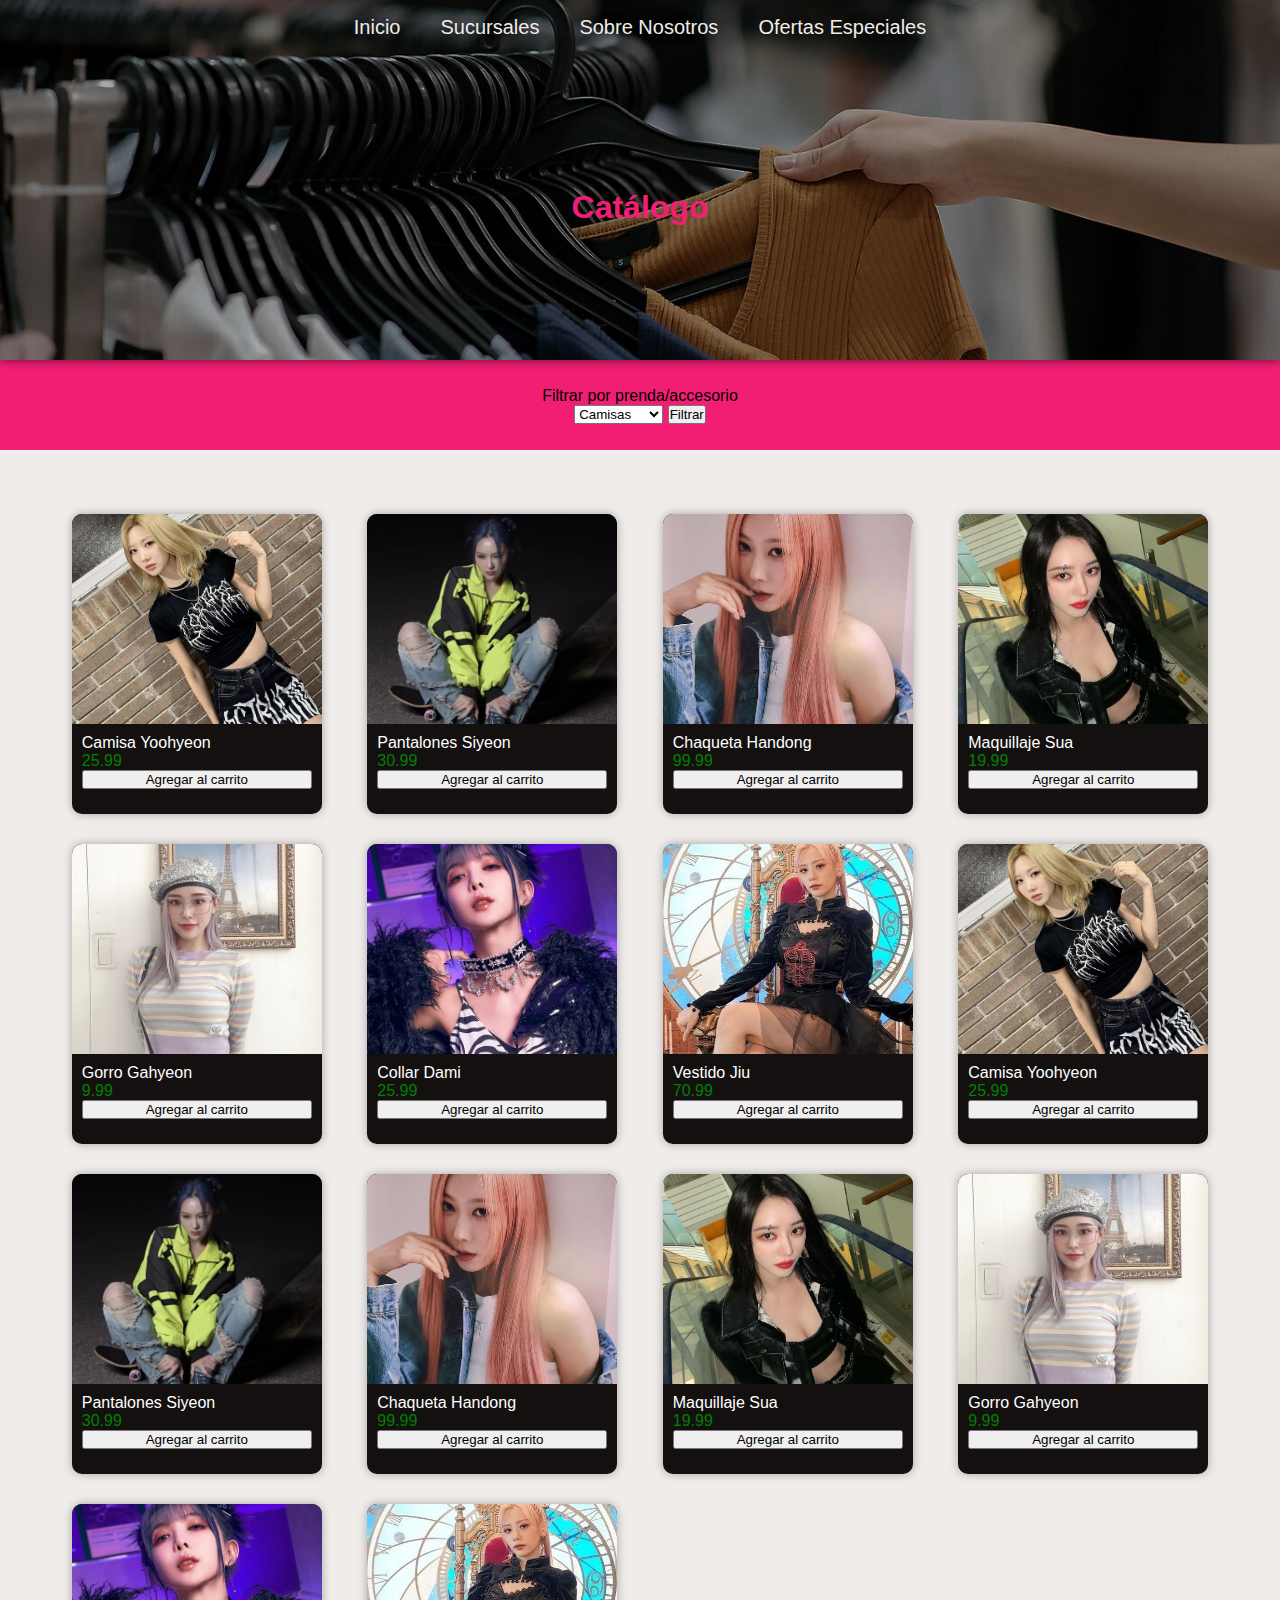
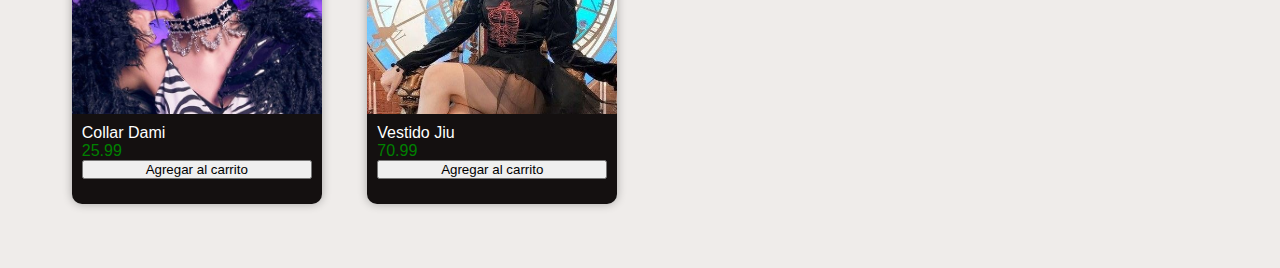
==== html/catalogue.html @ f9e7cbe6 "Se agregó contenido a la homepage y a la página de cátalogo" ====
<!DOCTYPE html>
<html lang="en">
<head>
    <meta charset="UTF-8">
    <meta name="viewport" content="width=device-width, initial-scale=1.0">
    <title>FashionClubSV | Catálogo</title>
    <link rel="stylesheet" href="/css/styles.css">
</head>
<body>
    
    <!--Banner-->
    <div class="header">
        <!--NavBar-->
        <nav class="nav-bar">
            <a class="nav-bar__link" href="/index.html">Inicio</a>
            <a class="nav-bar__link" href="#">Sucursales</a>
            <a class="nav-bar__link" href="#">Sobre Nosotros</a>
            <a class="nav-bar__link" href="#">Ofertas Especiales</a>
        </nav> 
        <!--CatalogueTitle-->   
        <div class="title">
            <h1 class="catalogue-title">Catálogo</h1>
        </div>
        <!--SideMenuBtn-->
        <button class="header__open-side-menu-btn">Menú</button>
        <!--Background-->
        <img class="header__img" src="/img/catalogue/catalogo-banner.png">
    </div>

    <!--SideMenu-->
    <div class="side-menu">
        <a class="side-menu__link" href="#">Catálogo</a>
        <a class="side-menu__linkk" href="#">Sucursales</a>
        <a class="side-menu__link" href="#">Sobre Nosotros</a>
        <a class="side-menu__link" href="#">Ofertas Especiales</a>
        <button class="side-menu__close-side-menu-btn">Cerrar</button>
    </div>    

    <div class="filter-bar">
        <label for="options">Filtrar por prenda/accesorio</label>
        <form action="#">
            <select name="options" id="clothes-options">
                <option value="1">Camisas</option>
                <option value="2">Pantalones</option>
                <option value="3">Gorros</option>
                <option value="4">Maquillaje</option>
                <option value="5">Accesorios</option>
                <option value="6">Chaquetas</option>
                <option value="7">Vestidos</option>
            </select>
            <button>Filtrar</button>
        </form>
    </div>

    <div class="products-container">
    </div>

    <script src="/js/catalogue-data-base.js"></script>
    <script src="/js/side-menu..js"></script> 
</body>
</html>
---- css/styles.css ----
@import url(/css/commons.css);
@import url(/css/header.css);
@import url(/css/side-menu.css);
@import url(/css/home-page.css);
@import url(/css/catalogue.css);
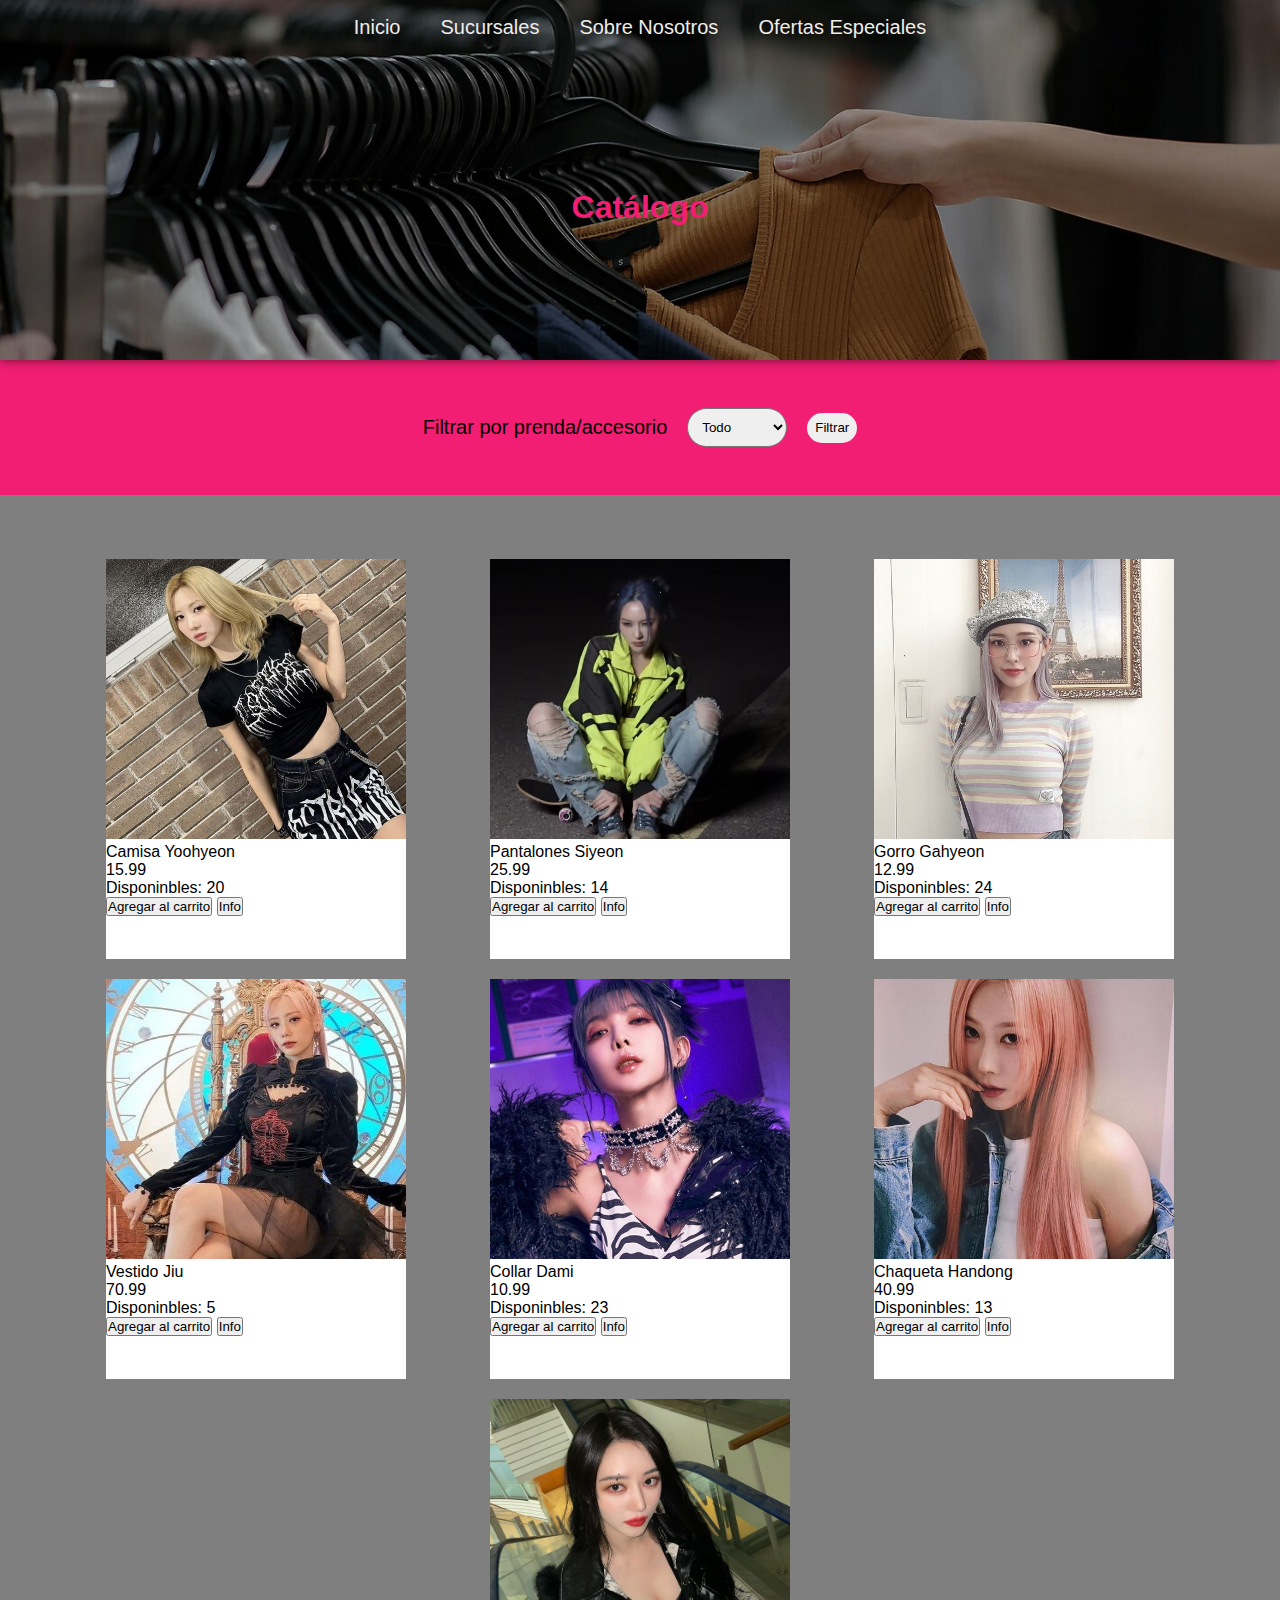
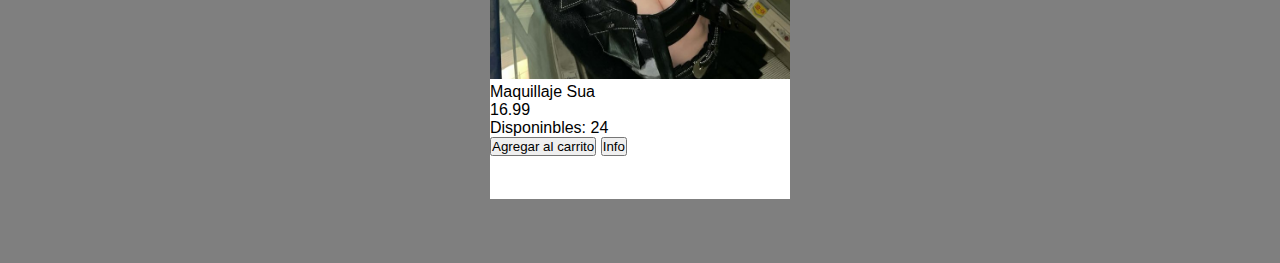
==== commit c474d7ea: "Se cambió la lógica del filtro" ====
--- a/html/catalogue.html
+++ b/html/catalogue.html
@@ -38,24 +38,26 @@
 
     <div class="filter-bar">
         <label for="options">Filtrar por prenda/accesorio</label>
-        <form action="#">
-            <select name="options" id="clothes-options">
-                <option value="1">Camisas</option>
-                <option value="2">Pantalones</option>
-                <option value="3">Gorros</option>
-                <option value="4">Maquillaje</option>
-                <option value="5">Accesorios</option>
-                <option value="6">Chaquetas</option>
-                <option value="7">Vestidos</option>
+        <form action="#" class="clothes-menu">
+            <select name="options" class="clothes-options" id="filter-menu">
+                <option value="all">Todo</option>
+                <option value="t-shirt">Camisas</option>
+                <option value="pants">Pantalones</option>
+                <option value="jacket">Chaquetas</option>
+                <option value="hat">Gorros</option>
+                <option value="makeup">Maquillaje</option>
+                <option value="necklace">Accesorios</option>
+                <option value="dress">Vestidos</option>
             </select>
-            <button>Filtrar</button>
         </form>
+        <button class="filter-bar__btn" id="filter-bar__btn">Filtrar</button>
     </div>
 
-    <div class="products-container">
+    <div class="products-container" id="products-container">
     </div>
 
-    <script src="/js/catalogue-data-base.js"></script>
+    <script src="/js/data-base.js"></script>
+    <script src="/js/filter-products.js"></script>
     <script src="/js/side-menu..js"></script> 
 </body>
 </html>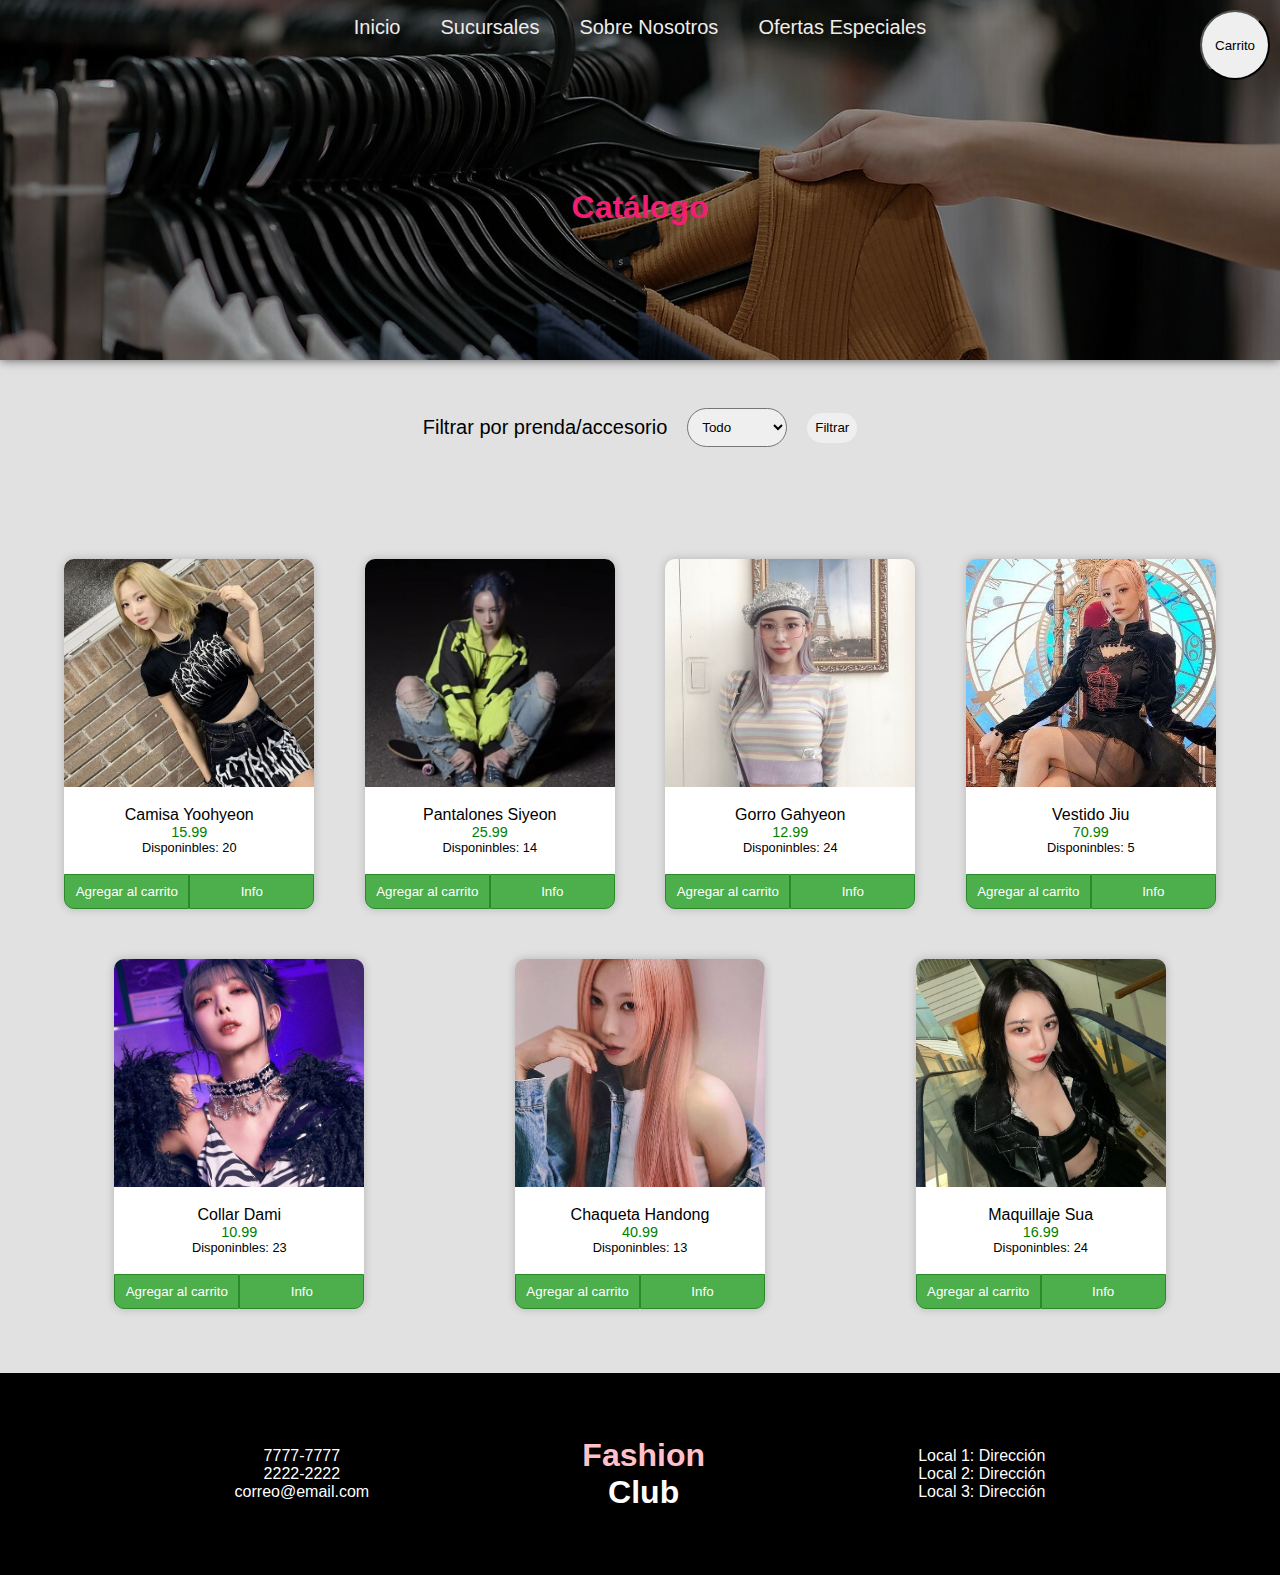
==== commit ec22c244: "Se agrego el carrito y modales de los productos" ====
--- a/html/catalogue.html
+++ b/html/catalogue.html
@@ -36,6 +36,7 @@
         <button class="side-menu__close-side-menu-btn">Cerrar</button>
     </div>    
 
+    <!--FilterBar-->
     <div class="filter-bar">
         <label for="options">Filtrar por prenda/accesorio</label>
         <form action="#" class="clothes-menu">
@@ -53,11 +54,48 @@
         <button class="filter-bar__btn" id="filter-bar__btn">Filtrar</button>
     </div>
 
+    <!--ProductsContainer-->
     <div class="products-container" id="products-container">
     </div>
 
+    <!--ProductsModal-->
+    <div class="product-modal" id="product-modal">
+    </div>
+
+    <!--Footer-->
+    <footer class="footer">
+        <div class="footer-left">
+            <p>7777-7777</p>
+            <p>2222-2222</p>
+            <p>correo@email.com</p>
+        </div>
+        <div class="footer-middle">
+            <h1 class="logo-footer-part-1">Fashion</h1>
+            <h1 class="logo-footer-part-2">Club</h1>
+        </div>
+        <div class="footer-right">
+            <p>Local 1: Dirección</p>
+            <p>Local 2: Dirección</p>
+            <p>Local 3: Dirección</p>
+        </div>
+    </footer>    
+
+    <!--ShoppingCartBtn-->
+    <button class="shopping-cart-btn-open" onclick="toggleShoppingCart()">Carrito</button>
+
+    <!--ShoppingCartSide-->
+    <div class="shopping-cart" id="shopping-cart">
+        <p>Mi carrito:</p>
+        <div id="shopping-cart-list"></div>
+        <p id="shopping-cart-total"></p>
+        <button id="shopping-cart-btn-close" onclick="toggleShoppingCart()">Cerrar Carrito</button>
+    </div>
+
+    <!--Scripts-->
     <script src="/js/data-base.js"></script>
     <script src="/js/filter-products.js"></script>
+    <script src="/js/buy-product.js"></script>
+    <script src="/js/products-modal.js"></script>
     <script src="/js/side-menu..js"></script> 
 </body>
 </html>--- a/css/styles.css
+++ b/css/styles.css
@@ -2,4 +2,6 @@
 @import url(/css/header.css);
 @import url(/css/side-menu.css);
 @import url(/css/home-page.css);
-@import url(/css/catalogue.css);+@import url(/css/catalogue.css);
+@import url(/css/catalogue-modals.css);
+@import url(/css/shopping-cart.css);